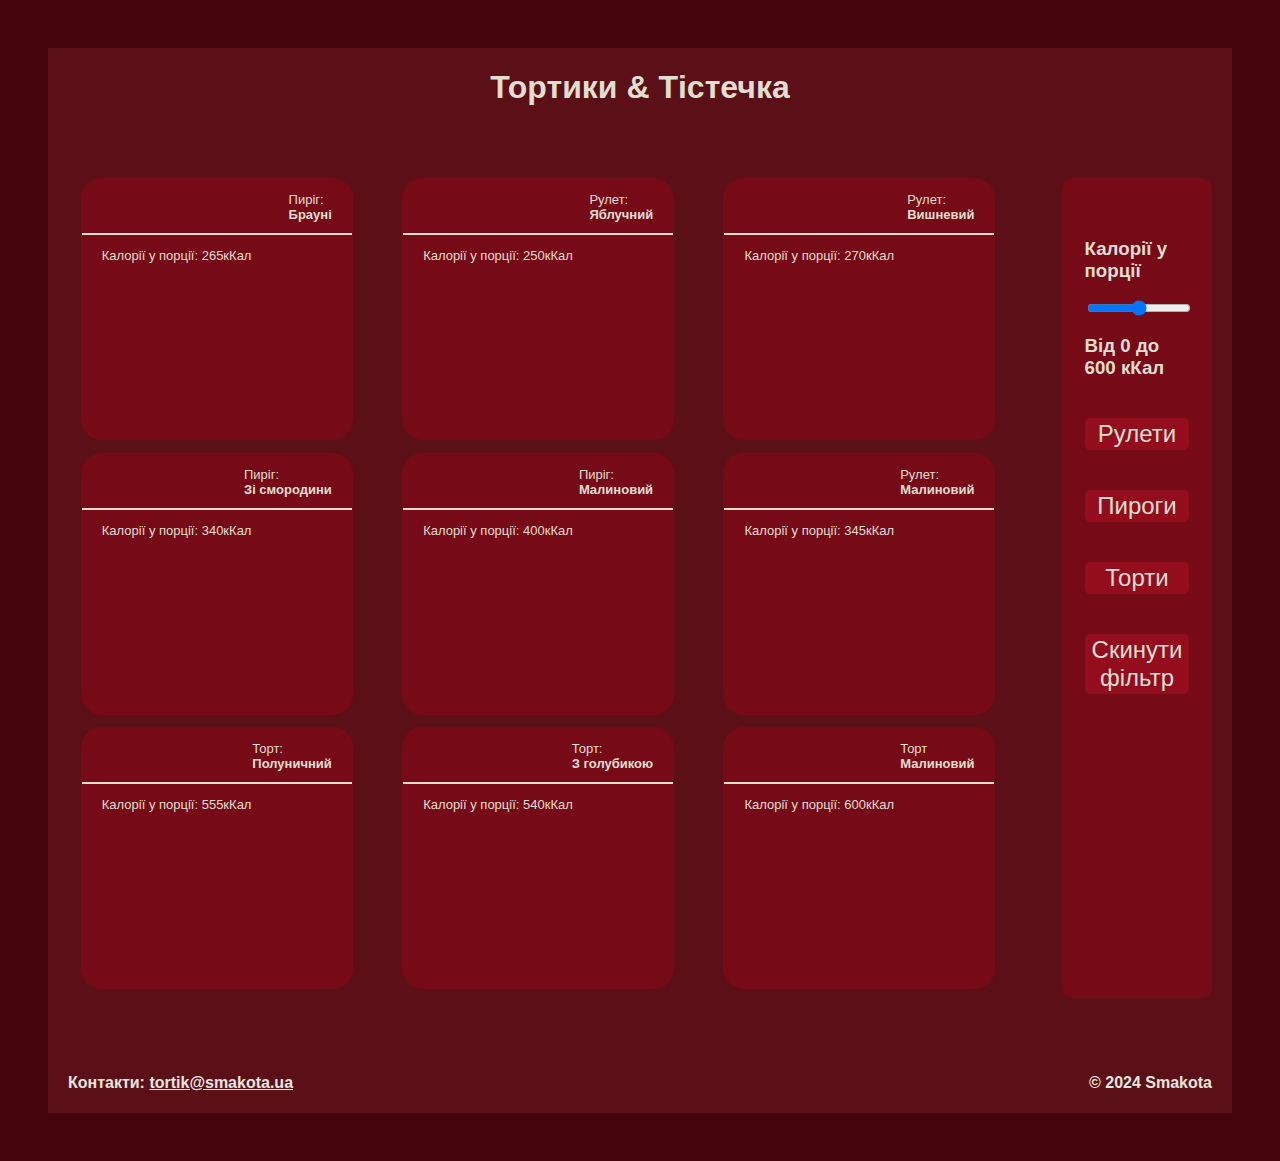
==== lab12.html @ ae6e5c3a "Add files via upload" ====
<!DOCTYPE html>
<html lang="en">
  <head>
    <meta charset="UTF-8" />
    <meta name="viewport" content="width=device-width, initial-scale=1.0" />
    <title>Document</title>
    <link rel="stylesheet" href="style.css" />
    <meta name="viewport" content="width=device-width, initial-scale=1.0" />
  </head>
  <body>
    <div class="container">
      <header><h1>Тортики & Тістечка</h1></header>
      <main>
        <div class="photo">
          <div class="pie">
            <img src="/images/braune.jpg" alt="" />
            <div class="name">
              <p>
                Пиріг: <br />
                <b>Брауні</b>
              </p>
            </div>
            <div class="calories-line"></div>
            <div class="calories"><p>Калорії у порції: 265кКал</p></div>
          </div>
          <div class="pie">
            <img src="/images/applepie.jpg" alt="" />
            <div class="name">
              <p>
                Рулет: <br />
                <b>Яблучний</b>
              </p>
            </div>
            <div class="calories-line"></div>
            <div class="calories"><p>Калорії у порції: 250кКал</p></div>
          </div>
          <div class="pie">
            <img src="/images/cherriespie.jpg" alt="" />
            <div class="name">
              <p>
                Рулет: <br />
                <b>Вишневий</b>
              </p>
            </div>
            <div class="calories-line"></div>
            <div class="calories"><p>Калорії у порції: 270кКал</p></div>
          </div>

          <div class="pie">
            <img src="/images/purig_blue.jpg" alt="" />
            <div class="name">
              <p>
                Пиріг: <br />
                <b>Зі смородини</b>
              </p>
            </div>
            <div class="calories-line"></div>
            <div class="calories"><p>Калорії у порції: 340кКал</p></div>
          </div>
          <div class="pie">
            <img src="/images/purig_malina.jpg" alt="" />
            <div class="name">
              <p>
                Пиріг: <br />
                <b>Малиновий</b>
              </p>
            </div>
            <div class="calories-line"></div>
            <div class="calories"><p>Калорії у порції: 400кКал</p></div>
          </div>
          <div class="pie">
            <img src="/images/rulet_malina.jpg" alt="" />
            <div class="name">
              <p>
                Рулет: <br />
                <b>Малиновий</b>
              </p>
            </div>
            <div class="calories-line"></div>
            <div class="calories"><p>Калорії у порції: 345кКал</p></div>
          </div>

          <div class="pie">
            <img src="/images/tort_club.jpg" alt="" />
            <div class="name">
              <p>
                Торт: <br />
                <b>Полуничний</b>
              </p>
            </div>
            <div class="calories-line"></div>
            <div class="calories"><p>Калорії у порції: 555кКал</p></div>
          </div>
          <div class="pie">
            <img src="/images/tort_gol.jpg" alt="" />
            <div class="name">
              <p>
                Торт: <br />
                <b>З голубикою</b>
              </p>
            </div>
            <div class="calories-line"></div>
            <div class="calories"><p>Калорії у порції: 540кКал</p></div>
          </div>
          <div class="pie">
            <img src="/images/tort_malina.jpg" alt="" />
            <div class="name">
              <p>
                Торт <br />
                <b>Малиновий</b>
              </p>
            </div>
            <div class="calories-line"></div>
            <div class="calories"><p>Калорії у порції: 600кКал</p></div>
          </div>
        </div>
      </main>
      <nav>
        <div class="navigation-block">
          <div class="filter-title">
            <h3>Калорії у порції</h3>
            <input class="line" type="range" />
            <h3>Від 0 до 600 кКал</h3>
          </div>
          <div class="all-button">
            <button
              class="button-rulet"
              onclick="window.location.href = 'http://192.168.0.103:5500/rulet.html'"
            >
              Рулети
            </button>
            <button
              class="button-pie"
              onclick="window.location.href = 'http://192.168.0.103:5500/pie.html'"
            >
              Пироги
            </button>
            <button
              class="button-tort"
              onclick="window.location.href = 'http://192.168.0.103:5500/tort.html'"
            >
              Торти
            </button>
            <button
              class="button-1"
              onclick="window.location.href = 'http://192.168.0.103:5500/lab12.html'"
            >
              Скинути фільтр
            </button>
          </div>
        </div>
      </nav>
      <footer>
        <h4 class="contact">Контакти: <a href="">tortik@smakota.ua</a></h4>
        <h4 class="date">&copy; 2024 Smakota</h4>
      </footer>
    </div>
  </body>
</html>
---- style.css ----
body {
    background-color: #44040b;
    padding: 40px 40px 40px 40px;
    font-family: "Montserrat", sans-serif;
}

.container{
    background-color: #5b0f17;
    min-height: 100%;
    width: 100%;
    display: grid;
    grid-template-columns: auto 1fr;
    grid-template-rows: auto 1fr auto;
    grid-gap: 10px;
    grid-template-areas:
        "header header header header"
        "content content content advert"
        "footer footer footer footer";
}

header{
    display: flex;
    justify-content: center;
    grid-area: header;
    color: #e2dfd2;
}

main {
    grid-area: content;
}

nav{
    float: right;
    display: flex;
    justify-content: end;
    background-color: #760a16;
    height: 798px;
    max-width: 20vw;
    color: #e2dfd2;
    padding: 10px;
    grid-area: advert;
    border: 1px solid #760a16;
    margin-right: 20px;
    margin-top: 40px;
    border-radius: 10px;
}

footer{
    display: flex;
    flex-wrap: wrap;
    justify-content: space-between;
    grid-area: footer;
    color: #e7e6de;
    margin: 0 20px 0 20px;
}

a{
    color: #e9e7e2;
}

.date{
    float: right;
}

h3{
    display: flex;
    justify-content: center;
    
}

.navigation-block {
    display: flex;
    flex-direction: column;
    width: 10vw;
    margin: 20px;
    padding: 10px;
    
}

.slider{
    display: flex;
    justify-content: center;
    
}

.photo{
    display: flex;
    justify-content: space-around;
    margin: 40px 20px 40px 20px;
    display: grid;
        grid-template-columns: 1fr 1fr 1fr;
        grid-template-rows: 1fr 1fr 1fr;
}

.name{
    padding-right: 20px;
    margin: 0px;
    display: flex;
    color: #e2dfd2;
    float: right;
}

.pie{
    margin-left: 1vw;
    margin-bottom: 1vw;
border-radius: 20px;
border: 1px solid #760a16;
width: 390px;
height: 260px;
background-color: #760a16;
transition: 1s;
}

img{
    padding: 20px 0px 20px 20px;
    border-radius: 20px;
}

.calories-line {
    width: 100%;
    height: 2px;
    background-color: #e2dfd2;
    margin: 10px 0;
}

.calories{
    color: #e2dfd2;
    margin-left: 20px;
}

.pie:hover{
    transform: scale(1.1);
}

button{
    background-color: #940d1d;
    color: #e2dfd2;
    font-size:x-large;
    border: 1px solid #940d1d;
    border-radius: 5px;
    cursor: pointer;
    margin: 20px 0px 20px 0px;
    max-height: 7vw;
}
button:hover{
    background-color: #aa0303;
}

.all-button{
    display: flex;
    flex-direction: column;
}

.line{
    display: flex;
    align-items: center;
    width: 100%;
}

@media (max-width:1625px){
    nav{
        justify-content: center;
        max-width: 10vw;
    }

    p{
        font-size: small;
    }

    .pie{
        width: 270px;
    }
}

@media (max-width:1200px){
    .container {
            background-color: #5b0f17;
            min-height: 300px;
            width: 100%;
            display: grid;
            grid-template-columns: auto 1fr;
            grid-template-rows: auto 1fr auto;
            grid-gap: 10px;
            grid-template-areas:
                "header header header"
                "advert advert advert"
                "content content content"
                "footer footer footer";
        }
    .filter-title{
        display: none;
    }
    
    .calories-line{
        display: none;
    }
    
        nav {
            display: flex;
            align-items: center;
            height: 40%;
            max-width: 100%;
            justify-content: space-between;
            margin: 0 1vw 0 1vw;
        }


        .navigation-block {
    width: 100vw;
    margin: 20px;
    padding: 10px;    
        }

        .all-button{
            justify-content: space-between;
            flex-direction: row;
            
        }

        button{
            justify-content: center;

        }

        .calories{
            display: none;
        }

        .pie{
            margin-bottom: 6vw;
            width: 260px;
            height: 220px;
        }

        .name{
            float: left;
            margin-left: 1vw;
            margin-top: 1vw;
        }

        p{
            margin: 0%;
        }

        img{
            padding: 1vw 1vw 0 1vw;
        }

        .photo{
            display: grid;
                grid-template-columns: 1fr 1fr ;
            margin-left: 10%;  
            margin-top: 0;  
        }

        .contact{
            display: grid;
                grid-template-rows: 1fr 1fr;
        }

}

@media (max-width:730px){
    .all-button{
        display: grid;
            grid-template-columns: 1fr 1fr;
            grid-column-gap: 20px;
            margin: 3vw 0 3vw 0;
    }

    .photo{
        margin-left: 5%;
        display: grid;
            grid-template-columns: 1fr;
        margin-left: 25%;
        margin-right: 25%;
    }
    
    .name{
        display: none;
    }

    .pie{
        height: 170px;
    }

    footer{
        display: flex;
        flex-direction: column;
    }

    .date{
        margin-top: 5px;
    }

    .contact{
        margin-bottom: 0%;
    }
}
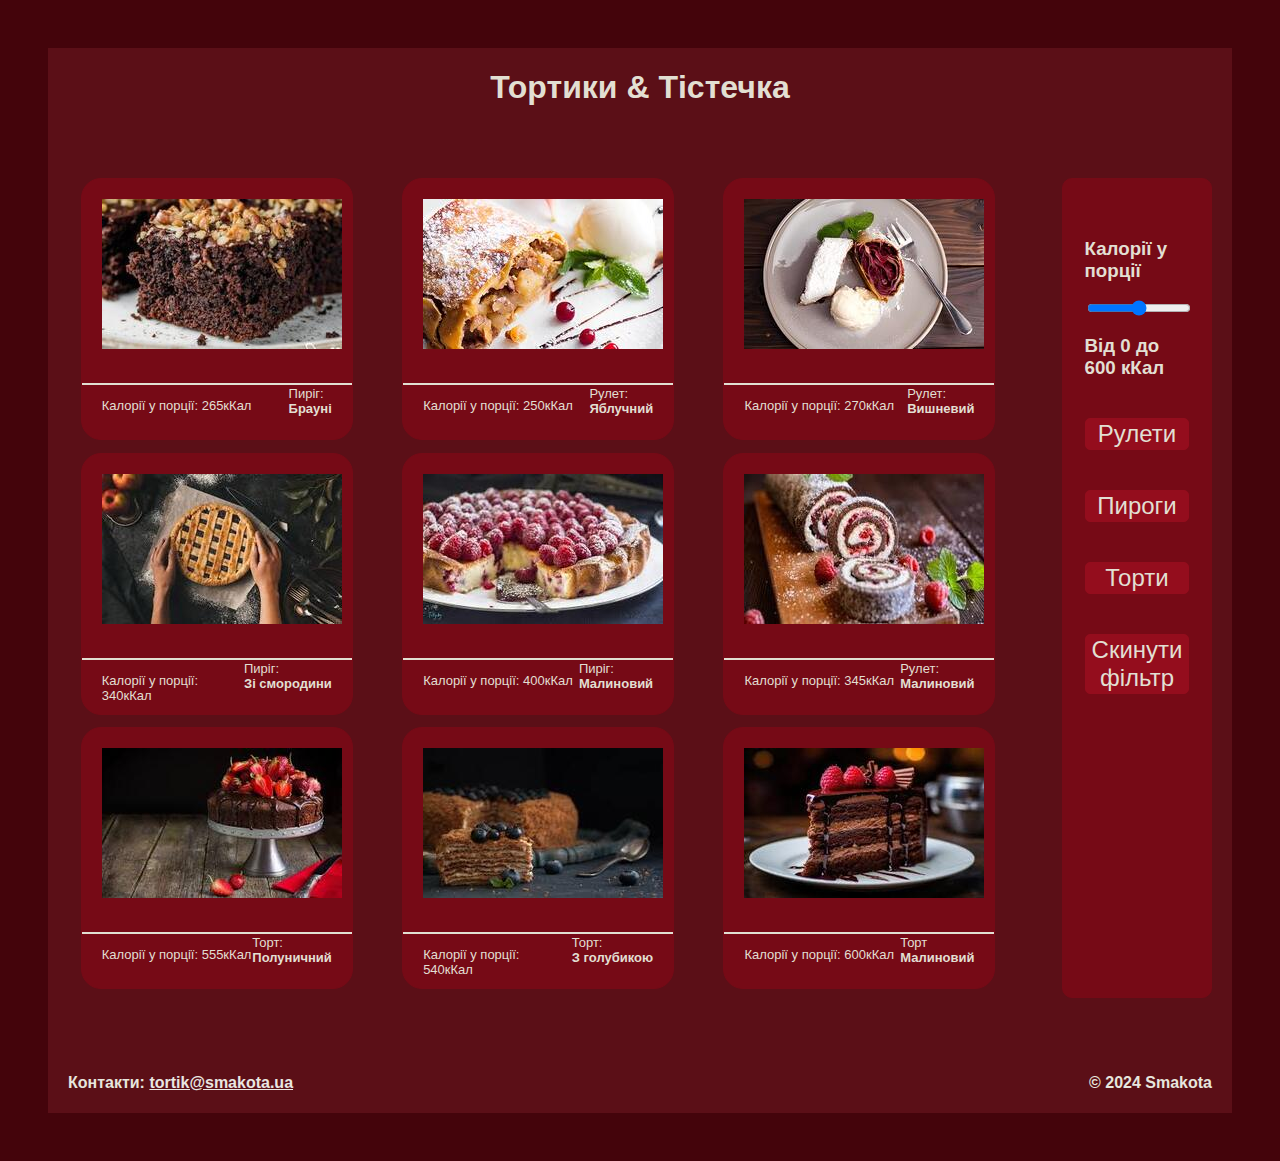
==== commit f6c4344f: "Update lab12.html" ====
--- a/lab12.html
+++ b/lab12.html
@@ -13,7 +13,7 @@
       <main>
         <div class="photo">
           <div class="pie">
-            <img src="/images/braune.jpg" alt="" />
+            <img src="braune.jpg" alt="" />
             <div class="name">
               <p>
                 Пиріг: <br />
@@ -24,7 +24,7 @@
             <div class="calories"><p>Калорії у порції: 265кКал</p></div>
           </div>
           <div class="pie">
-            <img src="/images/applepie.jpg" alt="" />
+            <img src="applepie.jpg" alt="" />
             <div class="name">
               <p>
                 Рулет: <br />
@@ -35,7 +35,7 @@
             <div class="calories"><p>Калорії у порції: 250кКал</p></div>
           </div>
           <div class="pie">
-            <img src="/images/cherriespie.jpg" alt="" />
+            <img src="cherriespie.jpg" alt="" />
             <div class="name">
               <p>
                 Рулет: <br />
@@ -47,7 +47,7 @@
           </div>
 
           <div class="pie">
-            <img src="/images/purig_blue.jpg" alt="" />
+            <img src="purig_blue.jpg" alt="" />
             <div class="name">
               <p>
                 Пиріг: <br />
@@ -58,7 +58,7 @@
             <div class="calories"><p>Калорії у порції: 340кКал</p></div>
           </div>
           <div class="pie">
-            <img src="/images/purig_malina.jpg" alt="" />
+            <img src="purig_malina.jpg" alt="" />
             <div class="name">
               <p>
                 Пиріг: <br />
@@ -69,7 +69,7 @@
             <div class="calories"><p>Калорії у порції: 400кКал</p></div>
           </div>
           <div class="pie">
-            <img src="/images/rulet_malina.jpg" alt="" />
+            <img src="rulet_malina.jpg" alt="" />
             <div class="name">
               <p>
                 Рулет: <br />
@@ -81,7 +81,7 @@
           </div>
 
           <div class="pie">
-            <img src="/images/tort_club.jpg" alt="" />
+            <img src="tort_club.jpg" alt="" />
             <div class="name">
               <p>
                 Торт: <br />
@@ -92,7 +92,7 @@
             <div class="calories"><p>Калорії у порції: 555кКал</p></div>
           </div>
           <div class="pie">
-            <img src="/images/tort_gol.jpg" alt="" />
+            <img src="tort_gol.jpg" alt="" />
             <div class="name">
               <p>
                 Торт: <br />
@@ -103,7 +103,7 @@
             <div class="calories"><p>Калорії у порції: 540кКал</p></div>
           </div>
           <div class="pie">
-            <img src="/images/tort_malina.jpg" alt="" />
+            <img src="tort_malina.jpg" alt="" />
             <div class="name">
               <p>
                 Торт <br />
